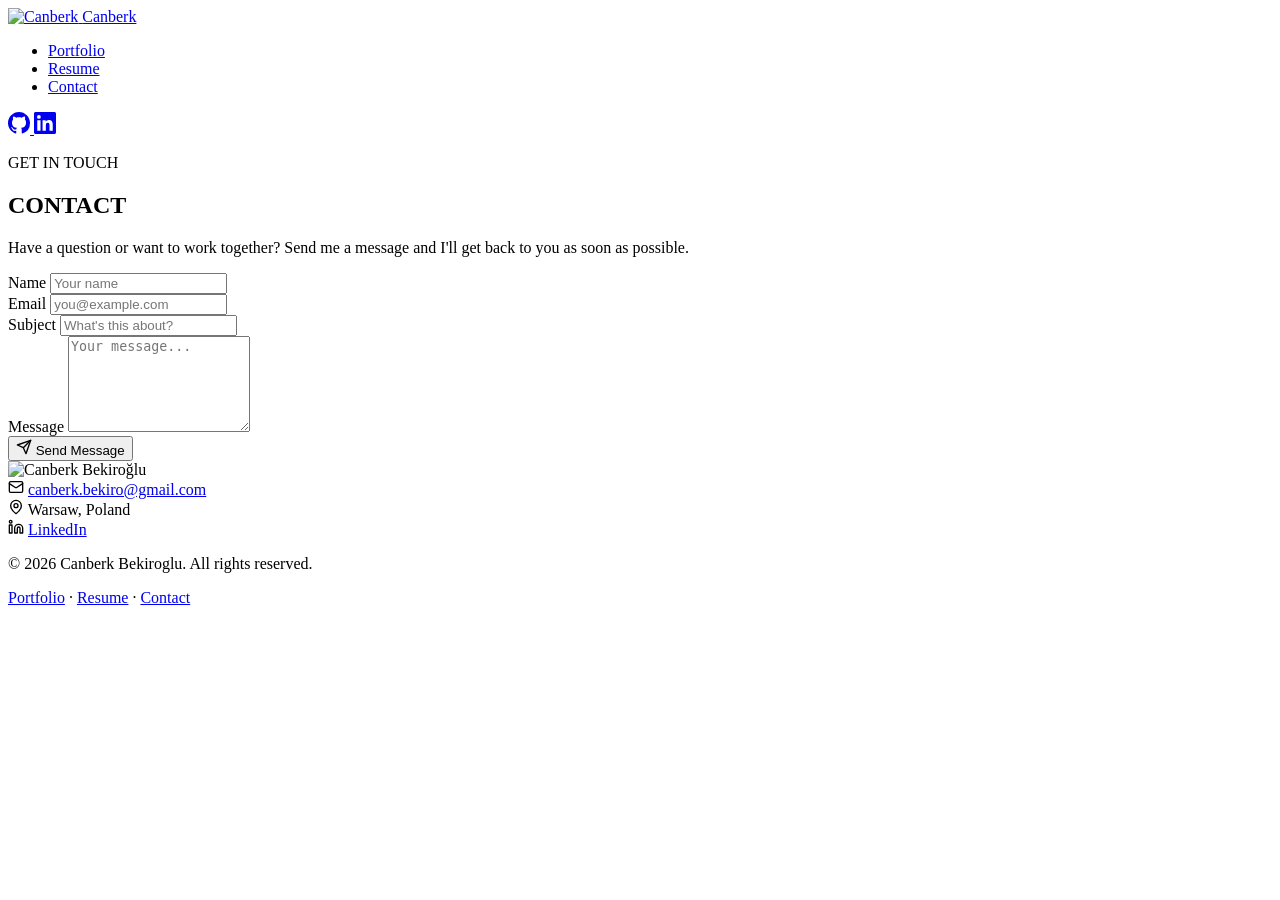
==== docs/contact/index.html @ d10db9fb "moved to docs" ====
<!DOCTYPE html>
<html lang="en">
<head>
    <meta charset="utf-8">
    <meta name="viewport" content="width=device-width, initial-scale=1.0">
    <title>Contact — Canberk Bekiroglu</title>
    <link rel="icon" type="image/svg+xml" href="/static/favicon.svg">
    <link rel="stylesheet" href="/static/fonts/inter.css">
    <link rel="stylesheet" href="/static/css/main.css">
    <link rel="stylesheet" href="/static/css/components.css">
    
</head>
<body class="pointer-relative">
    <nav class="site-nav">
    <div class="nav-inner">
        <div class="nav-left">
            <a href="/" class="nav-logo">
                <img src="/static/media/logo.png" alt="Canberk" class="nav-logo-icon">
                <span class="nav-logo-text">Canberk</span>
            </a>
            <ul class="nav-links">
                <li><a href="/" class="nav-link">Portfolio</a></li>
                <li><a href="/resume/" class="nav-link">Resume</a></li>
                <li><a href="/contact/" class="nav-link active">Contact</a></li>
            </ul>
        </div>
        <div class="nav-right">
            <a href="https://github.com/canberkbekir/" target="_blank" rel="noopener noreferrer" class="nav-social" aria-label="GitHub">
                <svg width="22" height="22" viewBox="0 0 24 24" fill="currentColor"><path d="M12 0C5.37 0 0 5.37 0 12c0 5.31 3.435 9.795 8.205 11.385.6.105.825-.255.825-.57 0-.285-.015-1.23-.015-2.235-3.015.555-3.795-.735-4.035-1.41-.135-.345-.72-1.41-1.23-1.695-.42-.225-1.02-.78-.015-.795.945-.015 1.62.87 1.845 1.23 1.08 1.815 2.805 1.305 3.495.99.105-.78.42-1.305.765-1.605-2.67-.3-5.46-1.335-5.46-5.925 0-1.305.465-2.385 1.23-3.225-.12-.3-.54-1.53.12-3.18 0 0 1.005-.315 3.3 1.23.96-.27 1.98-.405 3-.405s2.04.135 3 .405c2.295-1.56 3.3-1.23 3.3-1.23.66 1.65.24 2.88.12 3.18.765.84 1.23 1.905 1.23 3.225 0 4.605-2.805 5.625-5.475 5.925.435.375.81 1.095.81 2.22 0 1.605-.015 2.895-.015 3.3 0 .315.225.69.825.57A12.02 12.02 0 0024 12c0-6.63-5.37-12-12-12z"/></svg>
            </a>
            <a href="https://www.linkedin.com/in/canberk-bekiroglu/" target="_blank" rel="noopener noreferrer" class="nav-social" aria-label="LinkedIn">
                <svg width="22" height="22" viewBox="0 0 24 24" fill="currentColor"><path d="M20.447 20.452h-3.554v-5.569c0-1.328-.027-3.037-1.852-3.037-1.853 0-2.136 1.445-2.136 2.939v5.667H9.351V9h3.414v1.561h.046c.477-.9 1.637-1.85 3.37-1.85 3.601 0 4.267 2.37 4.267 5.455v6.286zM5.337 7.433a2.062 2.062 0 01-2.063-2.065 2.064 2.064 0 112.063 2.065zm1.782 13.019H3.555V9h3.564v11.452zM22.225 0H1.771C.792 0 0 .774 0 1.729v20.542C0 23.227.792 24 1.771 24h20.451C23.2 24 24 23.227 24 22.271V1.729C24 .774 23.2 0 22.222 0h.003z"/></svg>
            </a>
        </div>
    </div>
</nav>

    <main>
        <section class="section contact-section">
    <div class="contact-layout">
        <div class="contact-left">
            <p class="section-label"><span class="section-label-dash"></span> GET IN TOUCH</p>
            <h1 class="section-heading-large">CONTACT</h1>
            <p class="contact-intro">Have a question or want to work together? Send me a message and I'll get back to you as soon as possible.</p>

            <form class="contact-form" action="https://formspree.io/f/xlgwnadv" method="POST">
                <div class="form-row">
                    <div class="form-group">
                        <label for="name">Name</label>
                        <input type="text" id="name" name="name" required placeholder="Your name" autocomplete="name">
                    </div>
                    <div class="form-group">
                        <label for="email">Email</label>
                        <input type="email" id="email" name="email" required placeholder="you@example.com" autocomplete="email">
                    </div>
                </div>

                <div class="form-group">
                    <label for="subject">Subject</label>
                    <input type="text" id="subject" name="subject" required placeholder="What's this about?">
                </div>

                <div class="form-group">
                    <label for="message">Message</label>
                    <textarea id="message" name="message" rows="6" required placeholder="Your message..."></textarea>
                </div>

                <button type="submit" class="btn btn-primary contact-submit">
                    <svg width="16" height="16" viewBox="0 0 24 24" fill="none" stroke="currentColor" stroke-width="2" stroke-linecap="round" stroke-linejoin="round"><line x1="22" y1="2" x2="11" y2="13"/><polygon points="22 2 15 22 11 13 2 9 22 2"/></svg>
                    Send Message
                </button>

            </form>
        </div>

        <div class="contact-right">
            <div class="contact-image-wrapper">
                <img src="https://placehold.co/500x700/1e1e20/6a6a6a?text=Your+Photo" alt="Canberk Bekiro&#287;lu" class="contact-photo">
            </div>
            <div class="contact-info">
                <div class="contact-info-item">
                    <svg width="16" height="16" viewBox="0 0 24 24" fill="none" stroke="currentColor" stroke-width="2" stroke-linecap="round" stroke-linejoin="round"><rect x="2" y="4" width="20" height="16" rx="2"/><path d="m22 7-8.97 5.7a1.94 1.94 0 0 1-2.06 0L2 7"/></svg>
                    <a href="mailto:canberk.bekiro@gmail.com">canberk.bekiro@gmail.com</a>
                </div>
                <div class="contact-info-item">
                    <svg width="16" height="16" viewBox="0 0 24 24" fill="none" stroke="currentColor" stroke-width="2" stroke-linecap="round" stroke-linejoin="round"><path d="M20 10c0 6-8 12-8 12s-8-6-8-12a8 8 0 0 1 16 0Z"/><circle cx="12" cy="10" r="3"/></svg>
                    <span>Warsaw, Poland</span>
                </div>
                <div class="contact-info-item">
                    <svg width="16" height="16" viewBox="0 0 24 24" fill="none" stroke="currentColor" stroke-width="2" stroke-linecap="round" stroke-linejoin="round"><path d="M16 8a6 6 0 0 1 6 6v7h-4v-7a2 2 0 0 0-2-2 2 2 0 0 0-2 2v7h-4v-7a6 6 0 0 1 6-6z"/><rect width="4" height="12" x="2" y="9"/><circle cx="4" cy="4" r="2"/></svg>
                    <a href="https://www.linkedin.com/in/canberk-bekiroglu/" target="_blank" rel="noopener">LinkedIn</a>
                </div>
            </div>
        </div>
    </div>
</section>

    </main>
    <footer class="site-footer">
    <div class="footer-inner">
        <p>&copy; 2026 Canberk Bekiroglu. All rights reserved.</p>
        <p class="footer-links">
            <a href="/">Portfolio</a>
            <span class="footer-sep">&middot;</span>
            <a href="/resume/">Resume</a>
            <span class="footer-sep">&middot;</span>
            <a href="/contact/">Contact</a>
        </p>
    </div>
</footer>

    <script src="/static/js/site.js"></script>
</body>
</html>
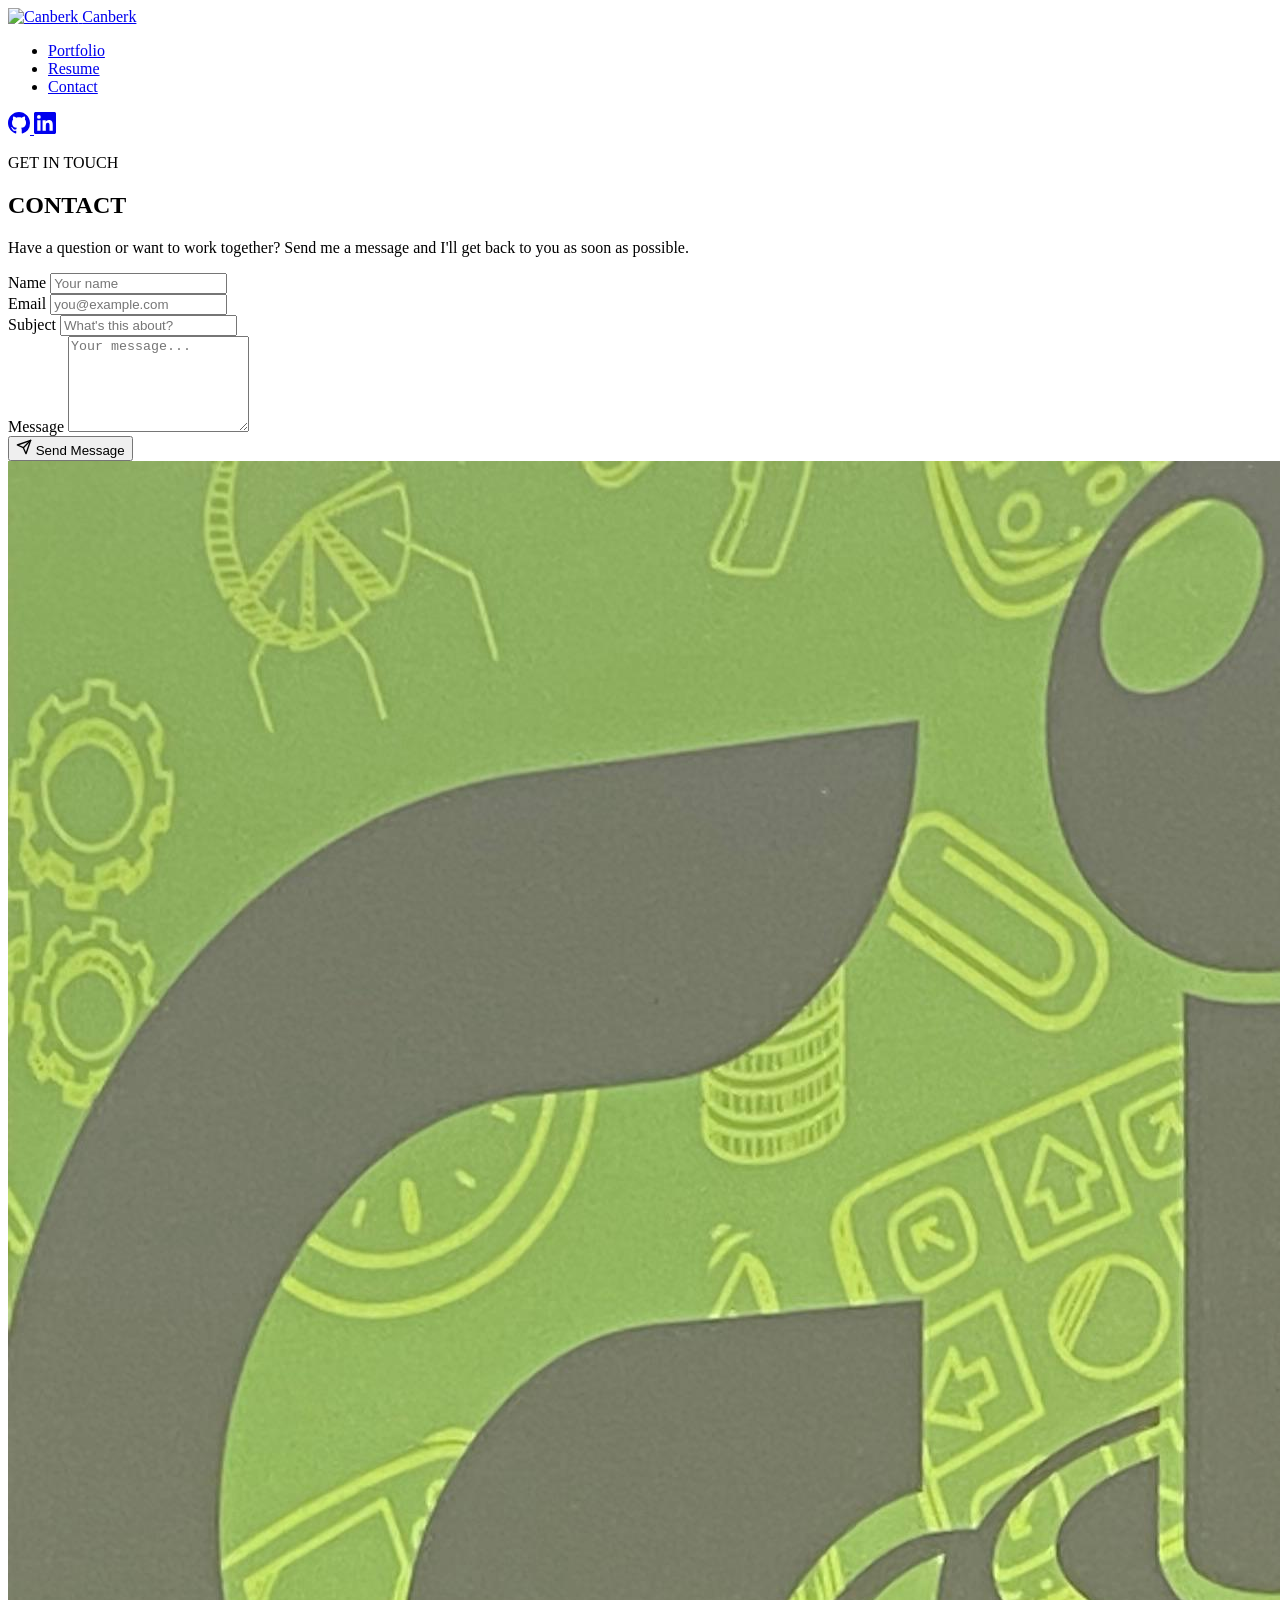
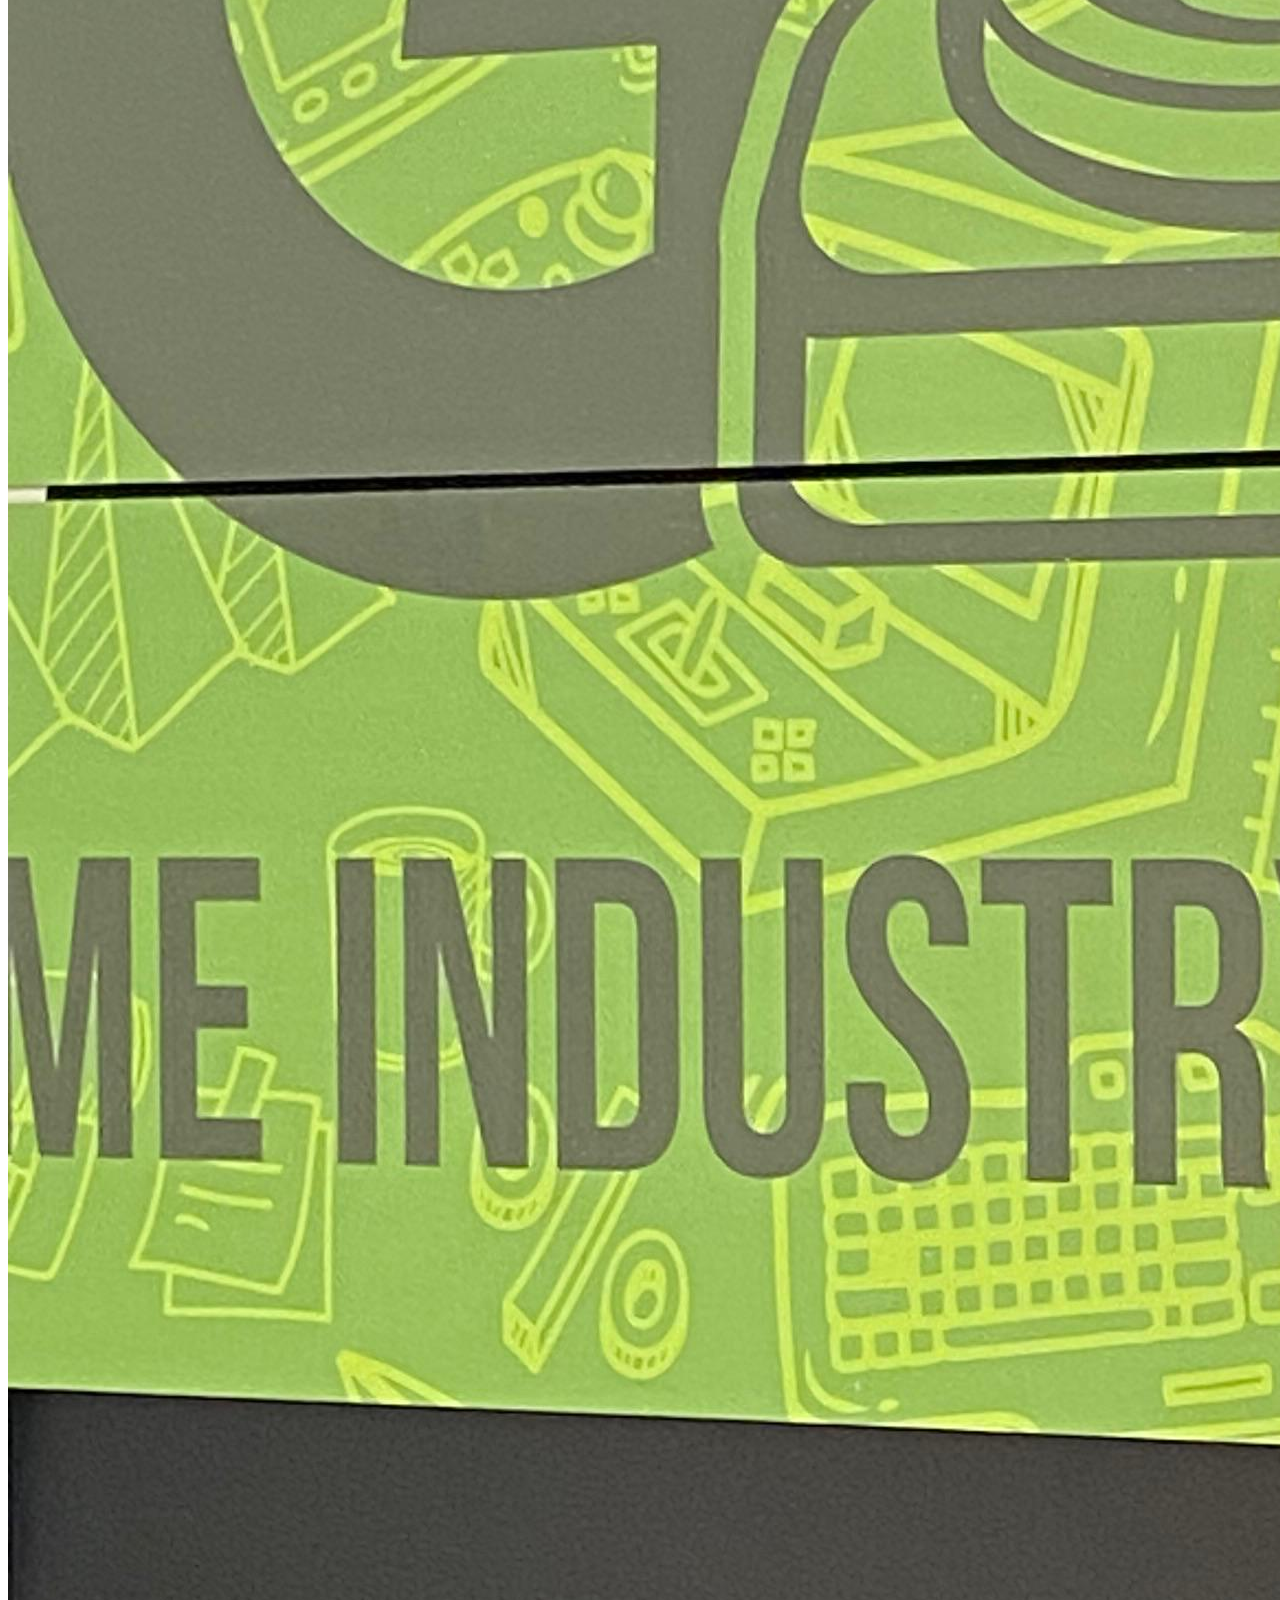
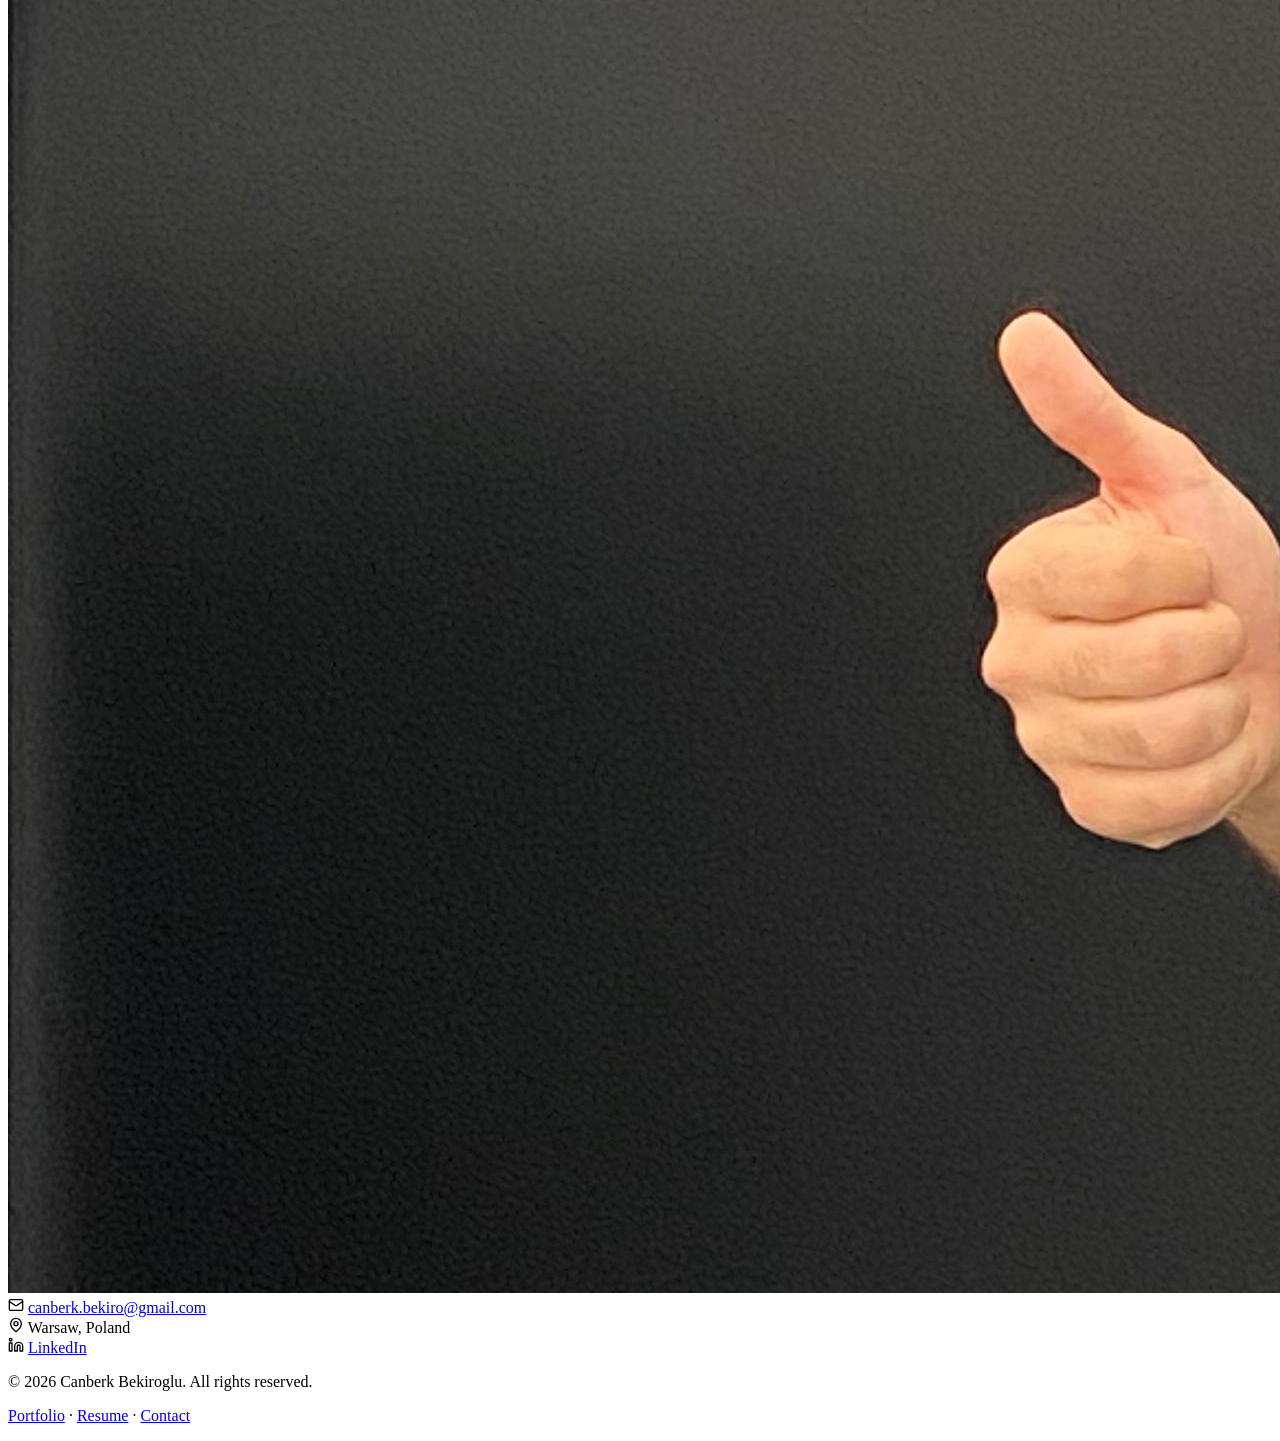
==== commit e8bb3cb3: "Add portfolio photo to contact page Replace placeholder image with actual portfolio-photo.jpeg in bo" ====
--- a/docs/contact/index.html
+++ b/docs/contact/index.html
@@ -75,7 +75,7 @@
 
         <div class="contact-right">
             <div class="contact-image-wrapper">
-                <img src="https://placehold.co/500x700/1e1e20/6a6a6a?text=Your+Photo" alt="Canberk Bekiro&#287;lu" class="contact-photo">
+                <img src="../static/media/portfolio-photo.jpeg" alt="Canberk Bekiroğlu" class="contact-photo">
             </div>
             <div class="contact-info">
                 <div class="contact-info-item">
